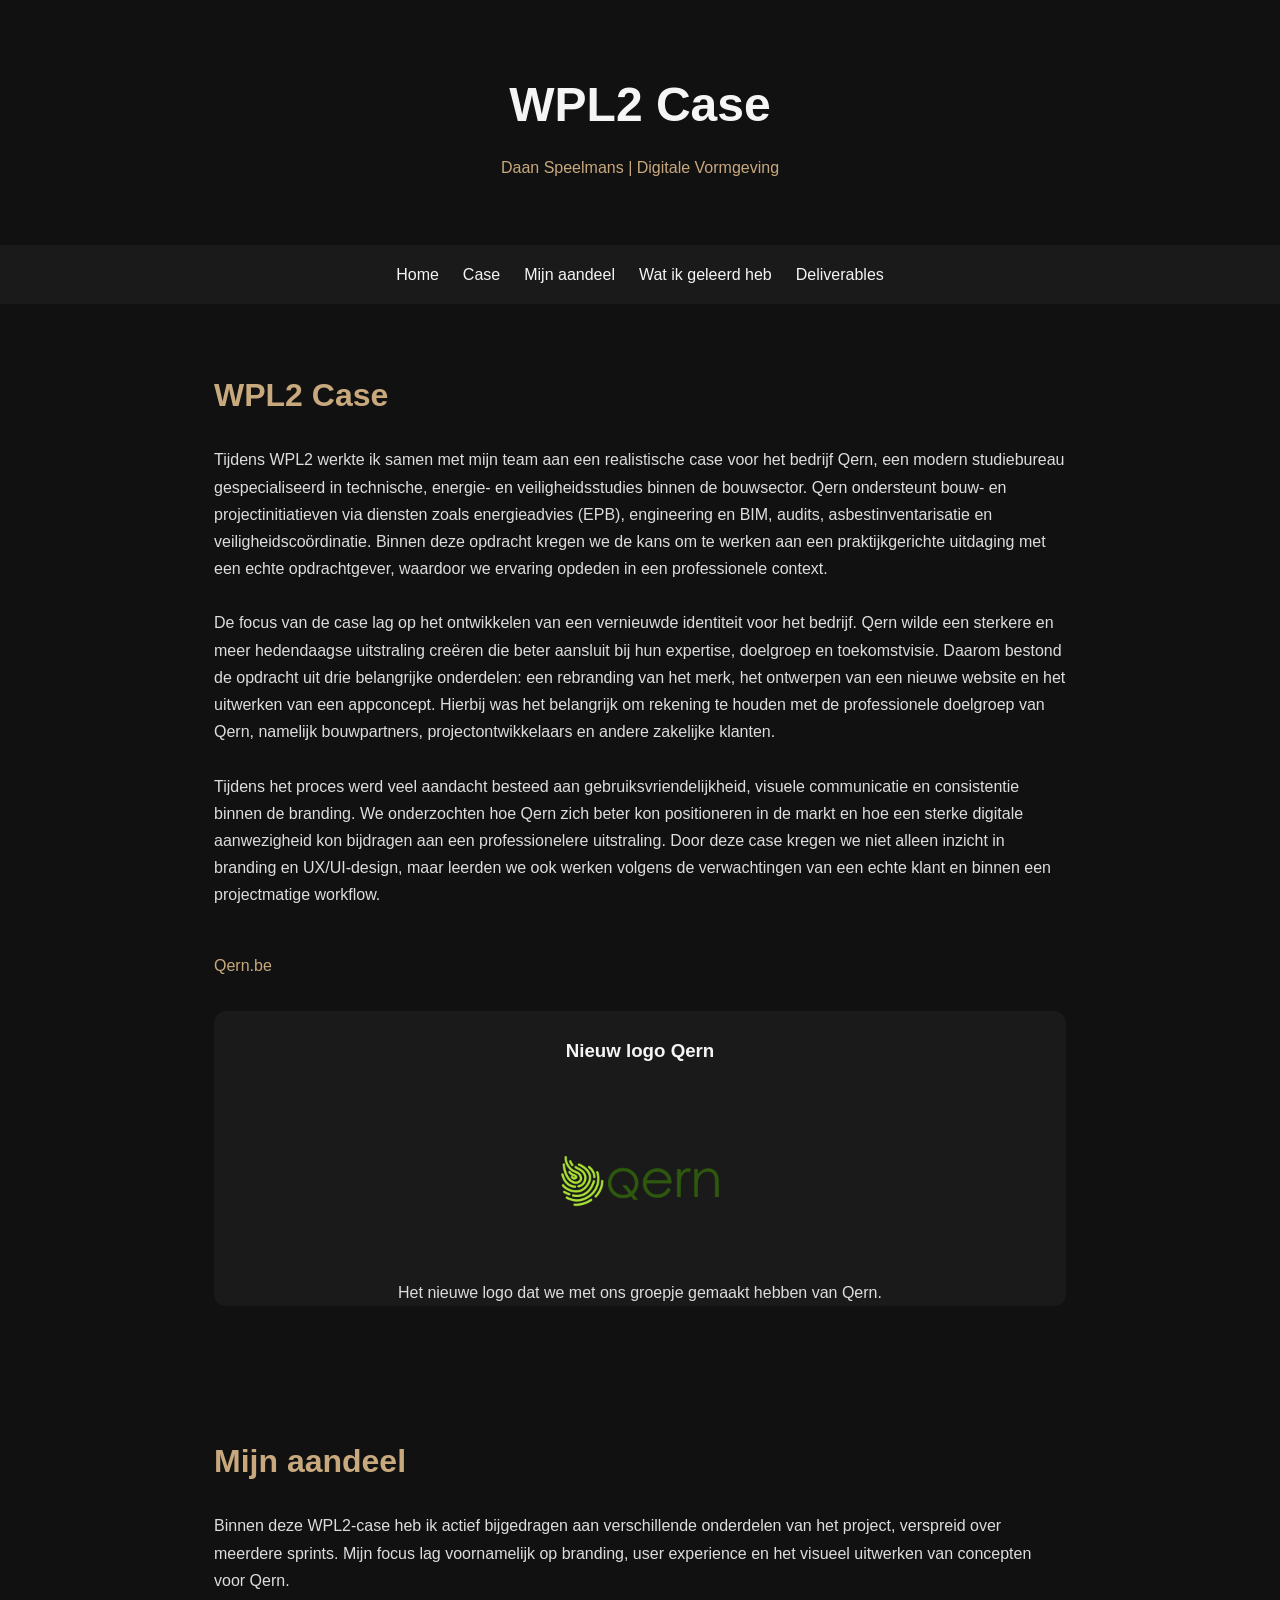
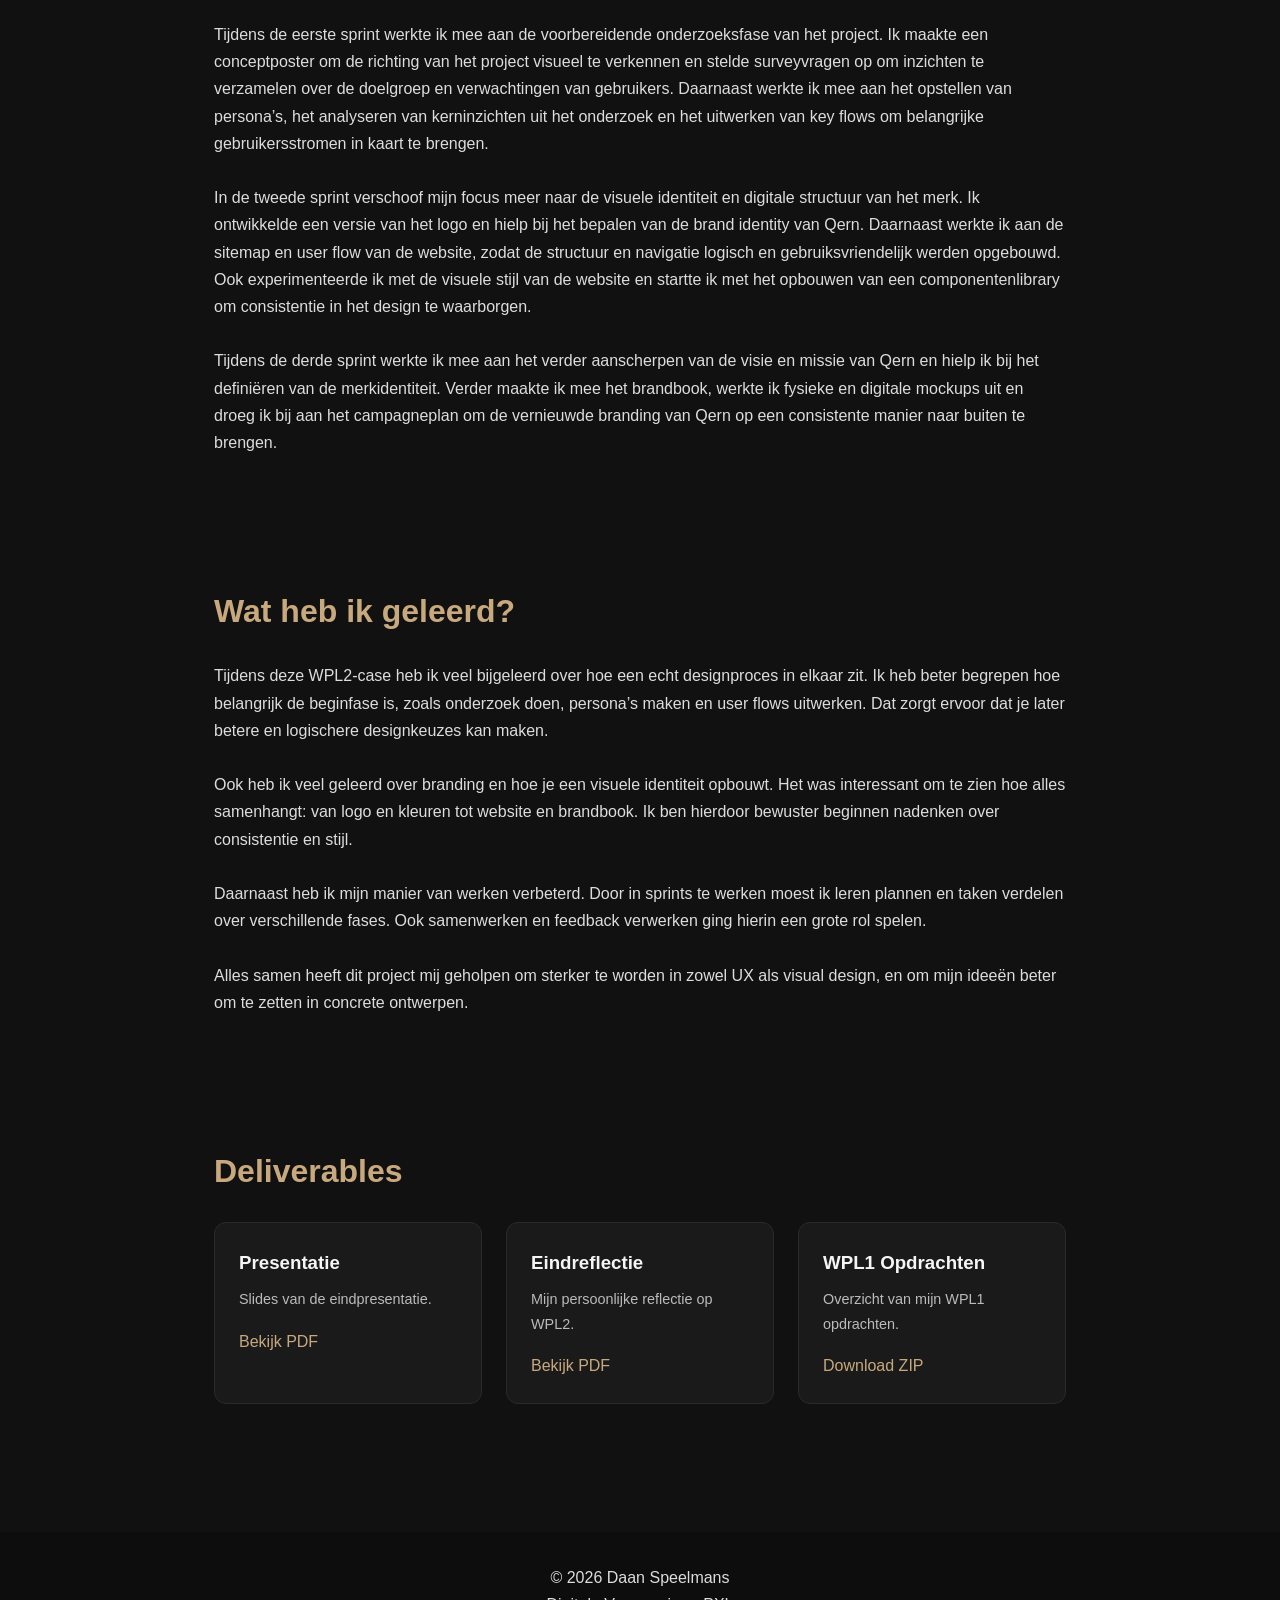
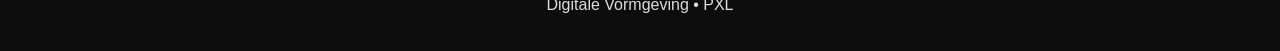
==== wpl.html @ 118bbbbf "commit 12; WPL2" ====
<!DOCTYPE html>
<html lang="nl">
<head>
    <meta charset="UTF-8">
    <meta name="viewport" content="width=device-width, initial-scale=1.0">
    <title>WPL2 Case | Daan Speelmans</title>
    <link rel="stylesheet" href="wpl.css">
</head>

<body>

<header>
    <h1>WPL2 Case</h1>
    <p>Daan Speelmans | Digitale Vormgeving</p>
</header>

<nav>
    <a href="index.html">Home</a>
    <a href="#case">Case</a>
    <a href="#aandeel">Mijn aandeel</a>
    <a href="#geleerd">Wat ik geleerd heb</a>
    <a href="#deliverables">Deliverables</a>
</nav>

<main>

    <!-- CASE -->
    <section id="case">
        <h2>WPL2 Case</h2>

        <p>
            Tijdens WPL2 werkte ik samen met mijn team aan een realistische case voor het bedrijf Qern, een modern studiebureau gespecialiseerd in technische, energie- en veiligheidsstudies binnen de bouwsector. Qern ondersteunt bouw- en projectinitiatieven via diensten zoals energieadvies (EPB), engineering en BIM, audits, asbestinventarisatie en veiligheidscoördinatie. Binnen deze opdracht kregen we de kans om te werken aan een praktijkgerichte uitdaging met een echte opdrachtgever, waardoor we ervaring opdeden in een professionele context.

            <br><br>De focus van de case lag op het ontwikkelen van een vernieuwde identiteit voor het bedrijf. Qern wilde een sterkere en meer hedendaagse uitstraling creëren die beter aansluit bij hun expertise, doelgroep en toekomstvisie. Daarom bestond de opdracht uit drie belangrijke onderdelen: een rebranding van het merk, het ontwerpen van een nieuwe website en het uitwerken van een appconcept. Hierbij was het belangrijk om rekening te houden met de professionele doelgroep van Qern, namelijk bouwpartners, projectontwikkelaars en andere zakelijke klanten.

            <br><br>Tijdens het proces werd veel aandacht besteed aan gebruiksvriendelijkheid, visuele communicatie en consistentie binnen de branding. We onderzochten hoe Qern zich beter kon positioneren in de markt en hoe een sterke digitale aanwezigheid kon bijdragen aan een professionelere uitstraling. Door deze case kregen we niet alleen inzicht in branding en UX/UI-design, maar leerden we ook werken volgens de verwachtingen van een echte klant en binnen een projectmatige workflow.
            <br><br>
            <a href="https://www.qern.be/en">Qern.be</a>
        </p>

        <div class="branding-showcase">
            <h3>Nieuw logo Qern</h3>
            <img class="case-logo" src="assets/Qern%20logo.png" alt="Qern logo">
            <p>Het nieuwe logo dat we met ons groepje gemaakt hebben van Qern.</p>
        </div>
        
    </section>

    <!-- MIJN AANDEEL -->
    <section id="aandeel">
        <h2>Mijn aandeel</h2>

        <p>
            Binnen deze WPL2-case heb ik actief bijgedragen aan verschillende onderdelen van het project, verspreid over meerdere sprints. Mijn focus lag voornamelijk op branding, user experience en het visueel uitwerken van concepten voor Qern.

            <br><br>Tijdens de eerste sprint werkte ik mee aan de voorbereidende onderzoeksfase van het project. Ik maakte een conceptposter om de richting van het project visueel te verkennen en stelde surveyvragen op om inzichten te verzamelen over de doelgroep en verwachtingen van gebruikers. Daarnaast werkte ik mee aan het opstellen van persona’s, het analyseren van kerninzichten uit het onderzoek en het uitwerken van key flows om belangrijke gebruikersstromen in kaart te brengen.

            <br><br>In de tweede sprint verschoof mijn focus meer naar de visuele identiteit en digitale structuur van het merk. Ik ontwikkelde een versie van het logo en hielp bij het bepalen van de brand identity van Qern. Daarnaast werkte ik aan de sitemap en user flow van de website, zodat de structuur en navigatie logisch en gebruiksvriendelijk werden opgebouwd. Ook experimenteerde ik met de visuele stijl van de website en startte ik met het opbouwen van een componentenlibrary om consistentie in het design te waarborgen.

            <br><br>Tijdens de derde sprint werkte ik mee aan het verder aanscherpen van de visie en missie van Qern en hielp ik bij het definiëren van de merkidentiteit. Verder maakte ik mee het brandbook, werkte ik fysieke en digitale mockups uit en droeg ik bij aan het campagneplan om de vernieuwde branding van Qern op een consistente manier naar buiten te brengen.
        </p>
    </section>

    <!-- GELEERD -->
    <section id="geleerd">
        <h2>Wat heb ik geleerd?</h2>

        <p>
            Tijdens deze WPL2-case heb ik veel bijgeleerd over hoe een echt designproces in elkaar zit. Ik heb beter begrepen hoe belangrijk de beginfase is, zoals onderzoek doen, persona’s maken en user flows uitwerken. Dat zorgt ervoor dat je later betere en logischere designkeuzes kan maken.
            <br><br> Ook heb ik veel geleerd over branding en hoe je een visuele identiteit opbouwt. Het was interessant om te zien hoe alles samenhangt: van logo en kleuren tot website en brandbook. Ik ben hierdoor bewuster beginnen nadenken over consistentie en stijl.
            <br><br>Daarnaast heb ik mijn manier van werken verbeterd. Door in sprints te werken moest ik leren plannen en taken verdelen over verschillende fases. Ook samenwerken en feedback verwerken ging hierin een grote rol spelen.
            <br><br>Alles samen heeft dit project mij geholpen om sterker te worden in zowel UX als visual design, en om mijn ideeën beter om te zetten in concrete ontwerpen.
        </p>
    </section>

    <!-- DELIVERABLES -->
    <section id="deliverables">
        <h2>Deliverables</h2>

        <div class="deliverable-grid">

            <div class="card">
                <h3>Presentatie</h3>
                <p>Slides van de eindpresentatie.</p>
                <a href="assets/pdf/slides.pdf" target="_blank">
                    Bekijk PDF
                </a>
            </div>

            <div class="card">
                <h3>Eindreflectie</h3>
                <p>Mijn persoonlijke reflectie op WPL2.</p>
                <a href="assets/PDF/Opdracht%20eindreflectie%20WPL2_Speelmans_Daan.pdf">
                    Bekijk PDF
                </a>
            </div>

            <div class="card">
                <h3>WPL1 Opdrachten</h3>
                <p>Overzicht van mijn WPL1 opdrachten.</p>
                <a href="assets/WPL1%20opdrachten.zip" download>
                    Download ZIP
                </a>
            </div>

        </div>
    </section>

</main>

<footer>
    <p>© 2026 Daan Speelmans</p>
    <p>Digitale Vormgeving • PXL</p>
</footer>

</body>
</html>
---- wpl.css ----
/* RESET */
* {
    margin: 0;
    padding: 0;
    box-sizing: border-box;
    font-family: "Inter", "Segoe UI", sans-serif;
}

html {
    scroll-behavior: smooth;
}

body {
    background-color: #111111;
    color: #f5f5f5;
    line-height: 1.7;
}

/* HEADER */
header {
    padding: 4rem 1rem;
    text-align: center;
    background:#111111;
}

header h1 {
    font-size: 3rem;
    font-weight: 700;
}

header p {
    margin-top: 0.5rem;
    color: #c8a97e;
}

/* NAV */
nav {
    display: flex;
    justify-content: center;
    gap: 1.5rem;
    padding: 1rem;
    background-color: #1a1a1a;
    position: sticky;
    top: 0;
    z-index: 1000;
    backdrop-filter: blur(10px);
}

nav a {
    color: #f5f5f5;
    text-decoration: none;
    font-weight: 500;
    transition: 0.2s;
}

nav a:hover {
    color: #c8a97e;
}

/* SECTIONS */
section {
    max-width: 900px;
    margin: auto;
    padding: 4rem 1.5rem;
}

section h2 {
    font-size: 2rem;
    margin-bottom: 1.5rem;
    color: #c8a97e;
}

/* TEXT */
p {
    font-size: 1rem;
    color: #dddddd;
}

/* LINKS */
a {
    color: #c8a97e;
    text-decoration: none;
}

a:hover {
    text-decoration: underline;
}

/* CASE STYLE LINK (QERN) */
#case a {
    display: inline-block;
    margin-top: 1rem;
}

/* DELIVERABLE GRID */
.deliverable-grid {
    display: grid;
    grid-template-columns: repeat(auto-fit, minmax(220px, 1fr));
    gap: 1.5rem;
}

/* CARDS */
.card {
    background-color: #1a1a1a;
    padding: 1.5rem;
    border-radius: 12px;
    border: 1px solid #2a2a2a;
    transition: 0.2s ease;
}

.case-logo {
    width: 180px;
    display: block;
    margin: 1.5rem auto 0.5rem;
}

.branding-showcase {
    margin-top: 2rem;
    padding: 1.5rem;
    padding-bottom: 0;
    background-color: #1a1a1a;
    border-radius: 12px;
    text-align: center;
}

.card:hover {
    transform: translateY(-5px);
    border-color: #c8a97e;
}

.card h3 {
    margin-bottom: 0.5rem;
}

.card p {
    font-size: 0.9rem;
    margin-bottom: 1rem;
    color: #bbbbbb;
}

/* FOOTER */
footer {
    text-align: center;
    padding: 2rem;
    margin-top: 4rem;
    background-color: #0d0d0d;
    color: #777;
    font-size: 0.9rem;
}

/* RESPONSIVE */
@media (max-width: 768px) {
    header h1 {
        font-size: 2rem;
    }

    nav {
        flex-direction: column;
        gap: 0.8rem;
    }

    section {
        padding: 3rem 1rem;
    }
}
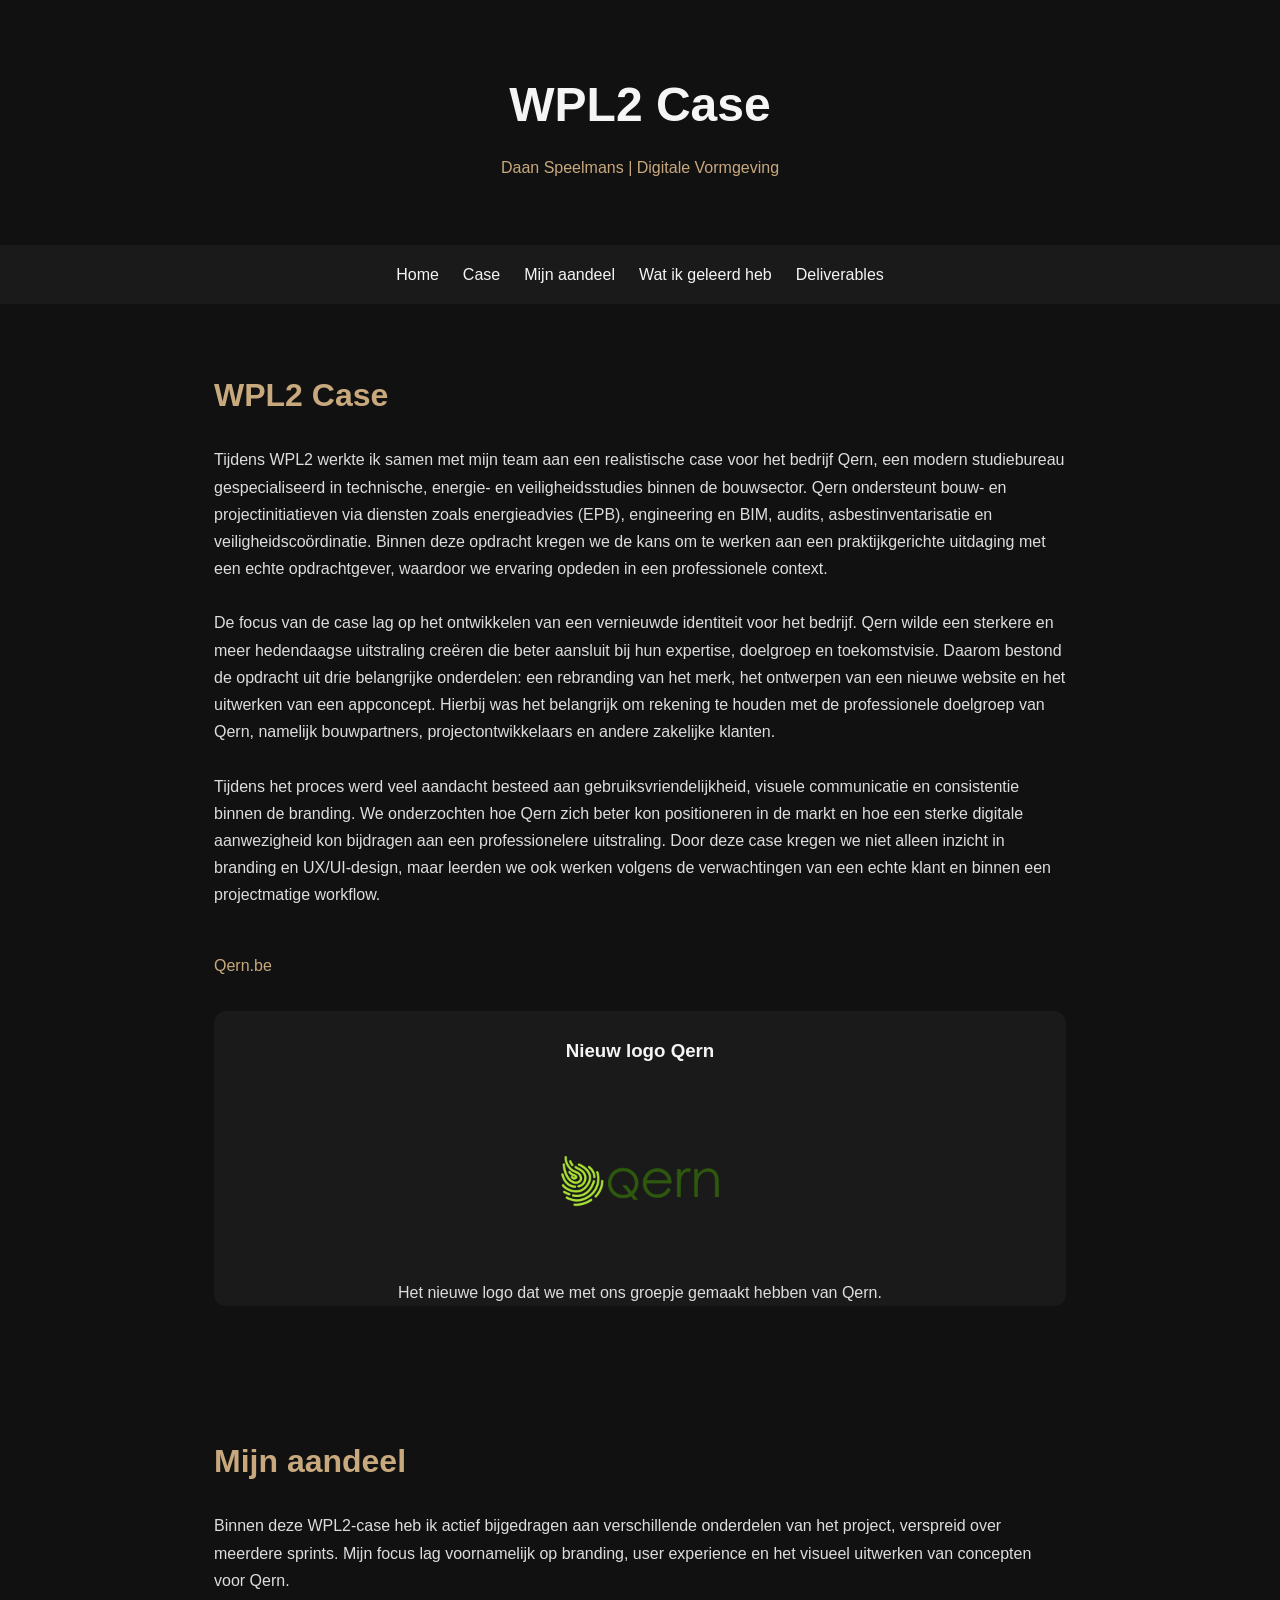
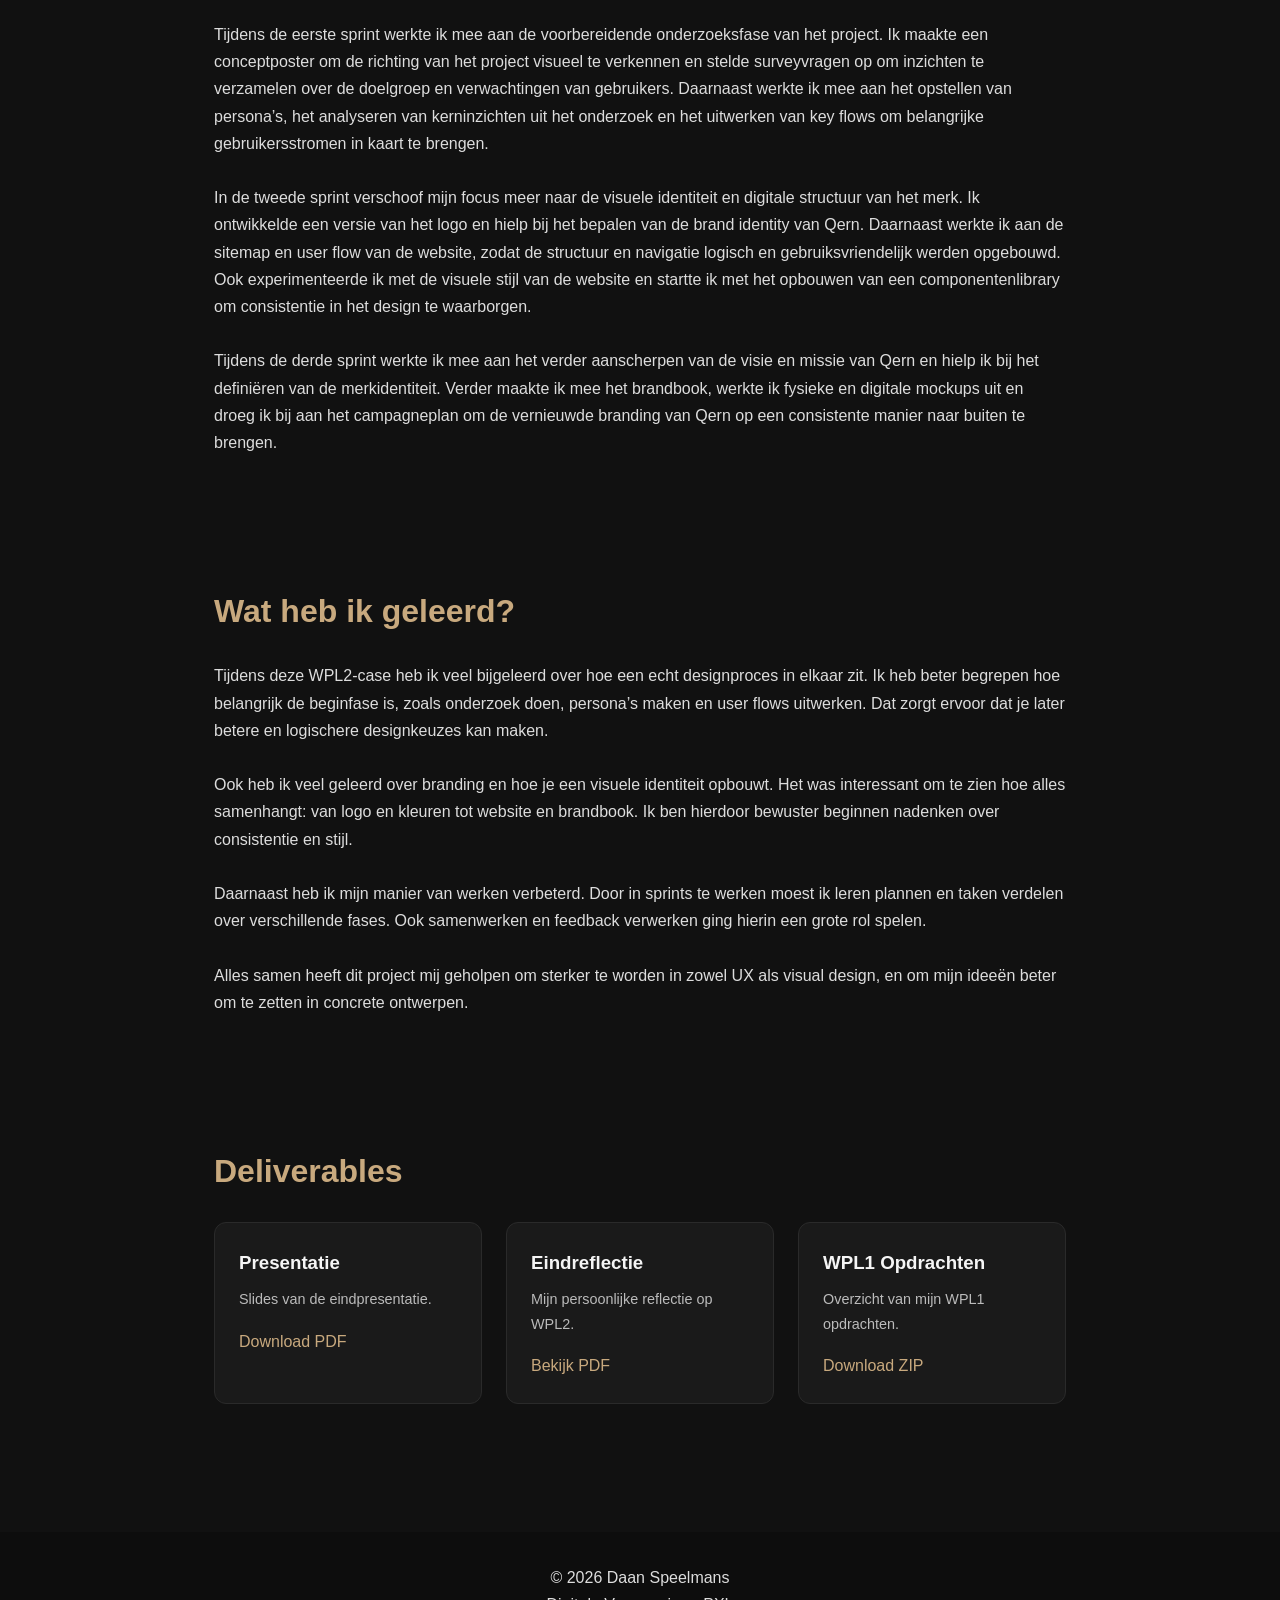
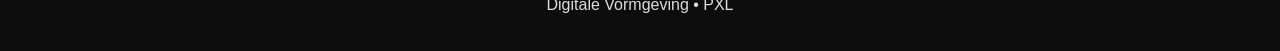
==== commit ce5ac9d1: "Push" ====
--- a/wpl.html
+++ b/wpl.html
@@ -82,8 +82,8 @@
             <div class="card">
                 <h3>Presentatie</h3>
                 <p>Slides van de eindpresentatie.</p>
-                <a href="assets/pdf/slides.pdf" target="_blank">
-                    Bekijk PDF
+                <a href="/assets/Demo.pdf" download>
+                    Download PDF
                 </a>
             </div>
 
